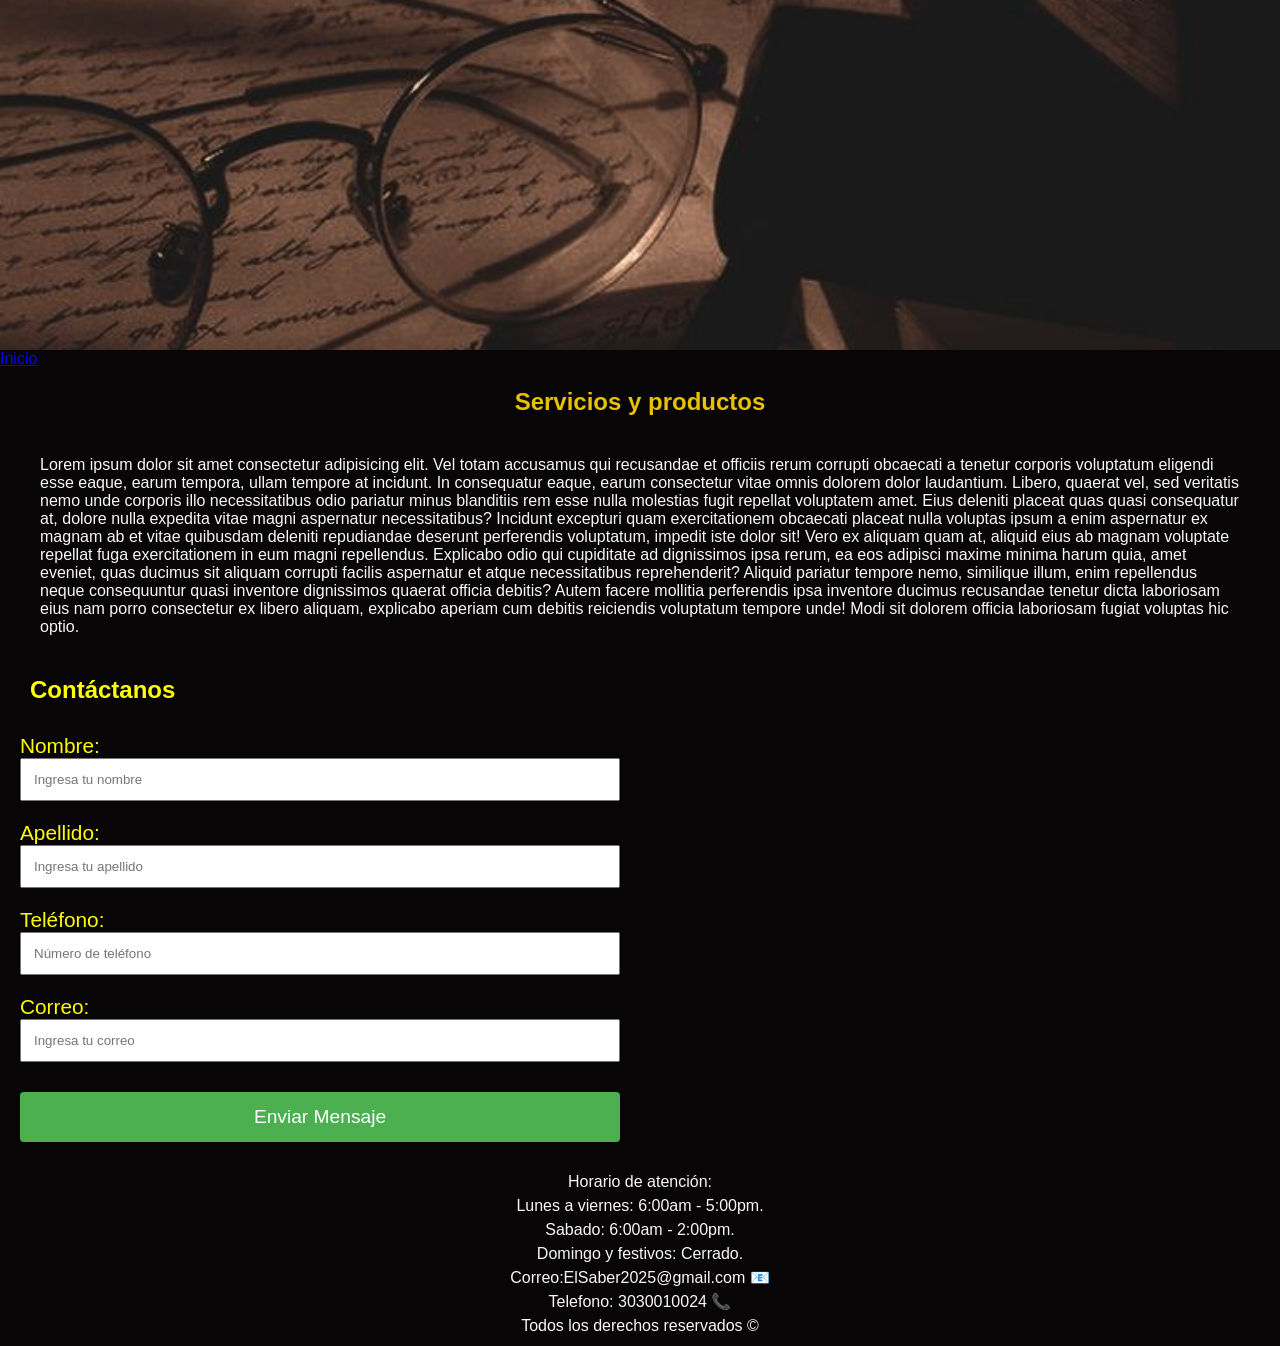
==== servicios.html @ c1454baa "Se creo la segunda pagina web y se agrego algunas img" ====
<!DOCTYPE html>
<html lang="en">
<head>
    <meta charset="UTF-8">
    <meta name="viewport" content="width=device-width, initial-scale=1.0">
    <link rel="stylesheet" href="style.css">
    <link rel="shortcut icon" href="icon/icono.png" type="image/x-icon">
    <title>Servicios y productos</title>
</head>
<body>
    <header>
        <nav>
            <header class="cabezado"></header>
            <a href="Index.html" target="_blank">Inicio</a>
        </nav>
    </header>
    <section id="pie">
        <h1>Servicios y productos</h1>
        <div class="p">
            <p>Lorem ipsum dolor sit amet consectetur adipisicing elit. Vel totam accusamus qui recusandae et officiis rerum corrupti obcaecati a tenetur corporis voluptatum eligendi esse eaque, earum tempora, ullam tempore at incidunt. In consequatur eaque, earum consectetur vitae omnis dolorem dolor laudantium. Libero, quaerat vel, sed veritatis nemo unde corporis illo necessitatibus odio pariatur minus blanditiis rem esse nulla molestias fugit repellat voluptatem amet. Eius deleniti placeat quas quasi consequatur at, dolore nulla expedita vitae magni aspernatur necessitatibus? Incidunt excepturi quam exercitationem obcaecati placeat nulla voluptas ipsum a enim aspernatur ex magnam ab et vitae quibusdam deleniti repudiandae deserunt perferendis voluptatum, impedit iste dolor sit! Vero ex aliquam quam at, aliquid eius ab magnam voluptate repellat fuga exercitationem in eum magni repellendus. Explicabo odio qui cupiditate ad dignissimos ipsa rerum, ea eos adipisci maxime minima harum quia, amet eveniet, quas ducimus sit aliquam corrupti facilis aspernatur et atque necessitatibus reprehenderit? Aliquid pariatur tempore nemo, similique illum, enim repellendus neque consequuntur quasi inventore dignissimos quaerat officia debitis? Autem facere mollitia perferendis ipsa inventore ducimus recusandae tenetur dicta laboriosam eius nam porro consectetur ex libero aliquam, explicabo aperiam cum debitis reiciendis voluptatum tempore unde! Modi sit dolorem officia laboriosam fugiat voluptas hic optio.</p>
        </div>
<section>
    <h2>Contáctanos</h2>
    <form  class="formulario-contacto">
        <label for="nombre">Nombre:</label>
        <input type="text" id="nombre" name="nombre" placeholder="Ingresa tu nombre" required>
        <label for="apellido">Apellido:</label>
        <input type="text" id="apellido" name="apellido" placeholder="Ingresa tu apellido" required>
        <label for="telefono">Teléfono:</label>
        <input type="tel" id="telefono" name="telefono" placeholder="Número de teléfono" maxlength="10">
        <label for="correo">Correo:</label>
        <input type="email" id="correo" name="correo" placeholder="Ingresa tu correo" required>
        <input type="submit" value="Enviar Mensaje">
    </form>
</section>
<footer>
    <p>Horario de atención:</p>
    <p>Lunes a viernes: 6:00am - 5:00pm.</p>
    <p>Sabado: 6:00am - 2:00pm.</p>
    <p>Domingo y festivos: Cerrado.</p>
    <p>Correo:ElSaber2025@gmail.com 📧 </p>
    <p>Telefono: 3030010024 📞</p>
    <p>Todos los derechos reservados ©️</p>
</footer>
</section>
</body>
</html>
---- style.css ----
html{
    padding: 0%;
    margin: 0%;
    
}

body {
    margin: 0; 
    font-family: Arial, sans-serif; 
    background-color: #070505;
    box-sizing: border-box;
}

.cabezado {
    background-image: url('img/ꕤ\ WELCOME\ ꕤ.jpeg'); 
    background-size: cover;      
    background-position: center;  
    background-repeat: no-repeat; 
    height: 21.875rem; 
    position: relative; 
}

/*Se implementa una fuenta externa para el titulo*/
 @font-face {
        font-family: fuenteTitulo;
        src: url(font/FortalesiaScript_PERSONAL_USE_ONLY.otf);
    }

/*Este es el estilo del titulo y barra de navegacion*/
.titulo {
    font-family: fuenteTitulo;
    color: white;
    font-size: 30px; 
    margin: 10px;
    font-size: 80px;
}

.navbar {
    /* Posicionamiento en la parte inferior de la imagen */
    position: absolute; 
    bottom: 0;          
    width: 100%;        
    z-index: 10;
    background-color: rgba(0, 0, 0, 0.7) !important; 
    padding-top: .3125rem;   
    padding-bottom: .3125rem; 
    border-top: .0625rem solid rgba(255, 255, 255, 0.15);
}

/* Título de la Biblioteca */
.navbar-brand {
    color: #FFF !important; 
    font-size: 24px; 
    margin-right: 1.875rem; 
}

/* Enlaces del Menú */
.navbar .nav-link {
    color: #F0F0F0 !important;
    font-size: 15.2px; 
    padding: .625rem .9375rem !important; 
}

/* Efecto al pasar el ratón */
.navbar .nav-link:hover,
.navbar .nav-link.active {
    color: #ffd700 !important;
}

/* estilo Menu */
.navbar .dropdown-menu {
    background-color: rgba(0, 0, 0, 0.9); 
    border: none;
}
.navbar .dropdown-item {
    color: #F0F0F0 !important;
}
.navbar .dropdown-item:hover {
    background-color: rgba(255, 255, 255, 0.1); 
    color: #ffd700 !important;
}

/* Formulario de Búsqueda */
.navbar .form-control {
    height: 1.875rem; 
    font-size: 14.4px; 
    background-color: rgba(255, 255, 255, 0.1); 
    border-color: rgba(255, 255, 255, 0.3);
    color: white; 
}
.navbar .btn-outline-success {
    height: 1.875rem;
    font-size: 14.4px;
    padding: 0 .625rem;
}

/*Esto es para el estilo del primer texto y su primera img*/
.container {
    margin-top: 2.5rem; 
    margin-bottom: 2.5rem;
    color: aliceblue;
}

.col img {
    max-width: 100%; 
    height: auto; 
    display: block; 
    border-radius: .625rem;
    margin: 0 auto; 
    height: 37.5rem;
}

/*Stilo del segundo parrafos con una img*/

.contenedor {
    text-align: center;
}

.contenedor .imgdos img{
    text-align: center;
    width: 31.25rem;
    height: 31.25rem;
}

/*Estilo de carta de presentacion*/

.presentation-card {
    background-color: #2c2c2c; 
    border: .0625rem solid #444444; 
    border-radius: .5rem; 
    box-shadow: 0 .25rem .5rem rgba(0, 0, 0, 0.5); 
    height: 100%; 
}

.presentation-card .card-body {
    color: #F8F8F8; 
}

/* Color título */
.presentation-card .card-title {
    color: #ffd700;
    font-weight: bold;
    font-size: 1.25rem;
}

/*Estilo boton*/
.presentation-card .btn-primary {
    background-color: #ffd700; 
    border-color: #ffd700;
    color: #000000; 
    font-weight: 600;
}

.presentation-card .btn-primary:hover {
    background-color: #e6c200; 
    border-color: #e6c200;
}

/* Asegura que la imagen se vea bien y tenga una altura uniforme */
.presentation-card .card-img-top {
    height: 200px; 
    object-fit: cover;
}

h1{
    text-align: center;
    color: #e6c200;
}

#pie footer{
    text-align: center;
    font-family: 'Times New Roman', Times, serif cursive;
    line-height: 8px;
    color: #F8F8F8;
}

/*Aca empieza el estilo de la pagina de servicios y productos*/
p{
    color: #F8F8F8;
}

.p{
    text-align: left;
    margin: 40px;
}

/* estilo para el formulario */
.formulario-contacto {
    width: 90%; 
    max-width: 600px; 
    margin-left: 0; 
    padding: 20px; 
}

.formulario-contacto label {
    font-size: 1.3em; 
    color: yellow; 
    margin-top: 15px;
    margin-bottom: 5px;
}

.formulario-contacto input:not([type="submit"]) {
    width: 100%;
    padding: 12px;
    margin-bottom: 20px;
    box-sizing: border-box;
}

.formulario-contacto input[type="submit"] {
    width: 100%;
    background-color: #4CAF50;
    color: white;
    padding: 14px 20px;
    margin-top: 10px;
    border: none;
    border-radius: 4px;
    font-size: 1.2em;
}

/*Este es el titulo arriba del formulario*/
section h2{
    text-align: left;
    color: yellow;
    margin: 10px 0px 10px 30px;
}
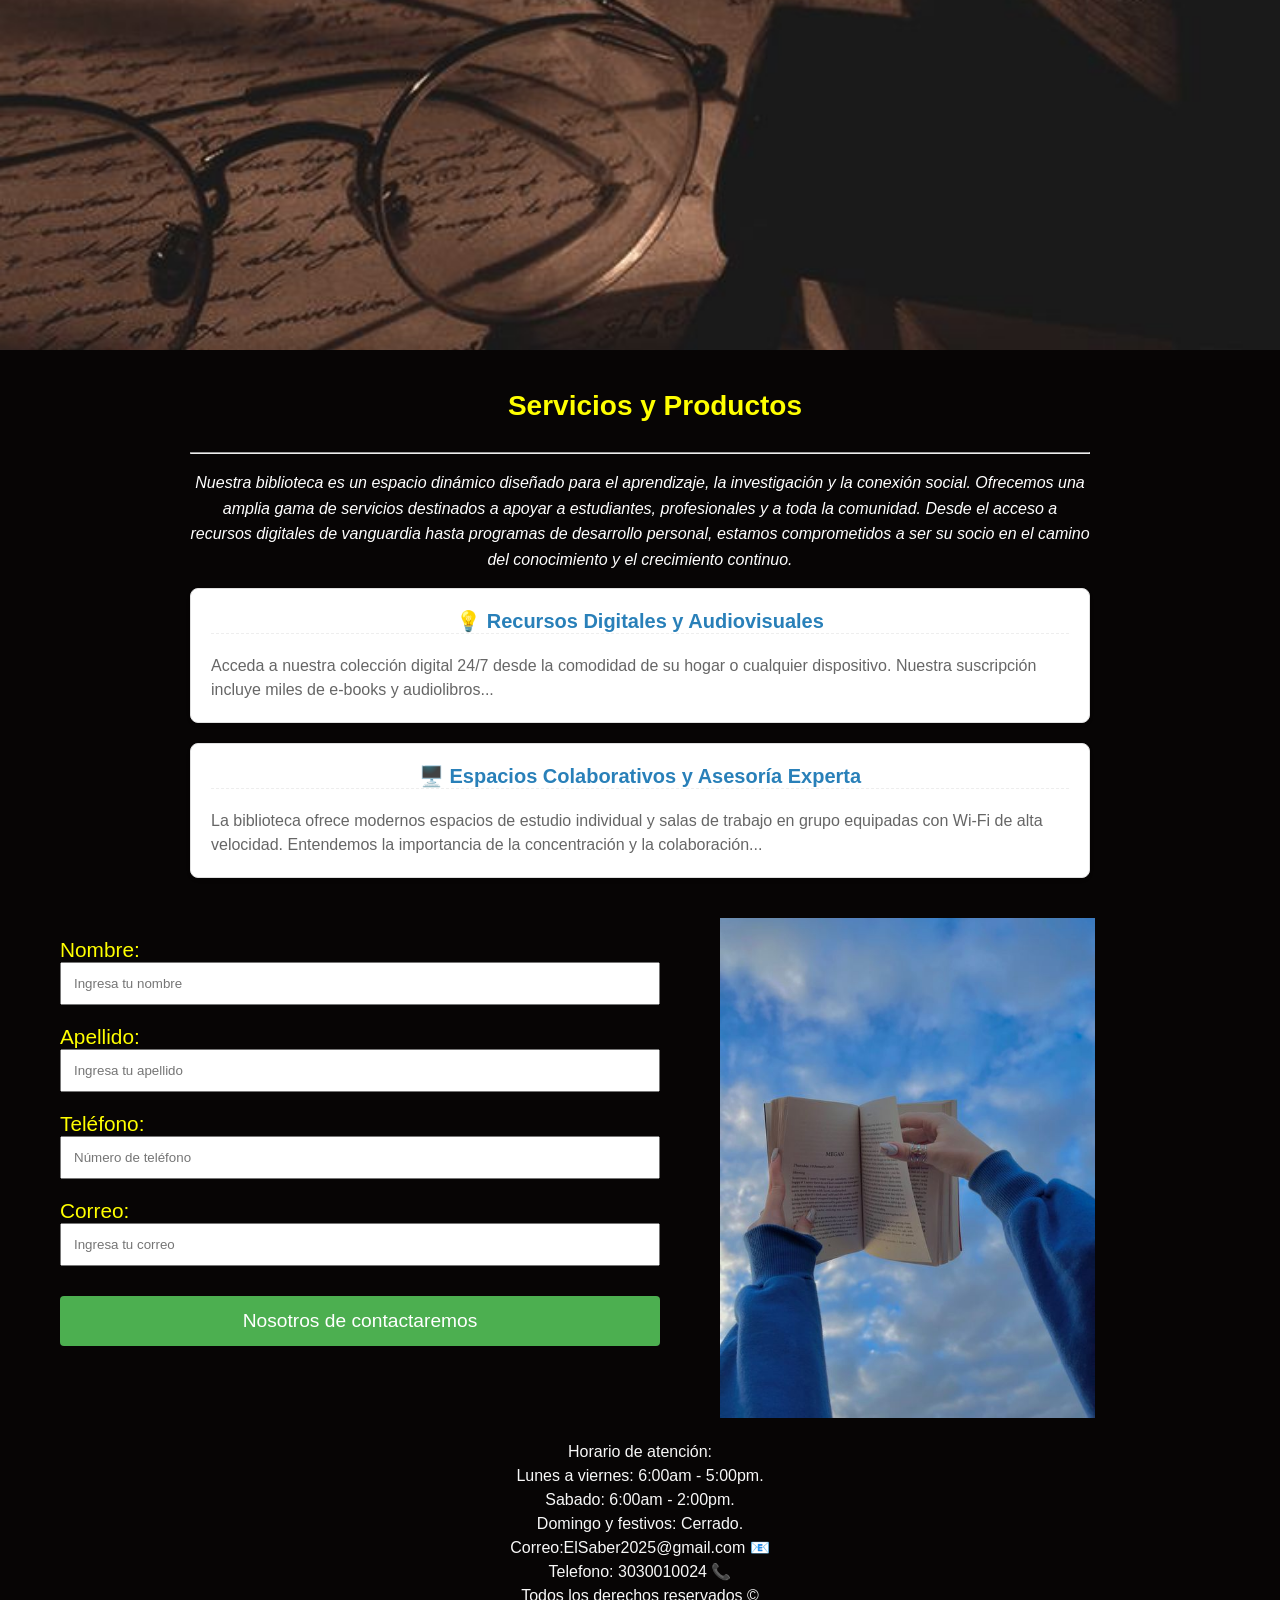
==== commit cd682df7: "Modificaciónes finales" ====
--- a/servicios.html
+++ b/servicios.html
@@ -8,20 +8,27 @@
     <title>Servicios y productos</title>
 </head>
 <body>
-    <header>
-        <nav>
-            <header class="cabezado"></header>
-            <a href="Index.html" target="_blank">Inicio</a>
-        </nav>
-    </header>
-    <section id="pie">
-        <h1>Servicios y productos</h1>
-        <div class="p">
-            <p>Lorem ipsum dolor sit amet consectetur adipisicing elit. Vel totam accusamus qui recusandae et officiis rerum corrupti obcaecati a tenetur corporis voluptatum eligendi esse eaque, earum tempora, ullam tempore at incidunt. In consequatur eaque, earum consectetur vitae omnis dolorem dolor laudantium. Libero, quaerat vel, sed veritatis nemo unde corporis illo necessitatibus odio pariatur minus blanditiis rem esse nulla molestias fugit repellat voluptatem amet. Eius deleniti placeat quas quasi consequatur at, dolore nulla expedita vitae magni aspernatur necessitatibus? Incidunt excepturi quam exercitationem obcaecati placeat nulla voluptas ipsum a enim aspernatur ex magnam ab et vitae quibusdam deleniti repudiandae deserunt perferendis voluptatum, impedit iste dolor sit! Vero ex aliquam quam at, aliquid eius ab magnam voluptate repellat fuga exercitationem in eum magni repellendus. Explicabo odio qui cupiditate ad dignissimos ipsa rerum, ea eos adipisci maxime minima harum quia, amet eveniet, quas ducimus sit aliquam corrupti facilis aspernatur et atque necessitatibus reprehenderit? Aliquid pariatur tempore nemo, similique illum, enim repellendus neque consequuntur quasi inventore dignissimos quaerat officia debitis? Autem facere mollitia perferendis ipsa inventore ducimus recusandae tenetur dicta laboriosam eius nam porro consectetur ex libero aliquam, explicabo aperiam cum debitis reiciendis voluptatum tempore unde! Modi sit dolorem officia laboriosam fugiat voluptas hic optio.</p>
-        </div>
-<section>
-    <h2>Contáctanos</h2>
-    <form  class="formulario-contacto">
+<header>
+    <nav>
+        <header class="cabezado"></header>
+    </nav>
+</header>
+        <section id="servicios">
+            <h2>Servicios y Productos</h2><hr>
+            <p>Nuestra biblioteca es un espacio dinámico diseñado para el aprendizaje, la investigación y la conexión social. Ofrecemos una amplia gama de servicios destinados a apoyar a estudiantes, profesionales y a toda la comunidad. Desde el acceso a recursos digitales de vanguardia hasta programas de desarrollo personal, estamos comprometidos a ser su socio en el camino del conocimiento y el crecimiento continuo.</p>
+            
+            <div class="servicio-bloque">
+                <h3>💡 Recursos Digitales y Audiovisuales</h3>
+                <p>Acceda a nuestra colección digital 24/7 desde la comodidad de su hogar o cualquier dispositivo. Nuestra suscripción incluye miles de e-books y audiolibros...</p>
+            </div>
+            
+            <div class="servicio-bloque">
+                <h3>🖥️ Espacios Colaborativos y Asesoría Experta</h3>
+                <p>La biblioteca ofrece modernos espacios de estudio individual y salas de trabajo en grupo equipadas con Wi-Fi de alta velocidad. Entendemos la importancia de la concentración y la colaboración...</p>
+            </div>
+            
+        </section>
+<div class="formula"><form  class="formulario-contacto">
         <label for="nombre">Nombre:</label>
         <input type="text" id="nombre" name="nombre" placeholder="Ingresa tu nombre" required>
         <label for="apellido">Apellido:</label>
@@ -30,18 +37,24 @@
         <input type="tel" id="telefono" name="telefono" placeholder="Número de teléfono" maxlength="10">
         <label for="correo">Correo:</label>
         <input type="email" id="correo" name="correo" placeholder="Ingresa tu correo" required>
-        <input type="submit" value="Enviar Mensaje">
+        <input type="submit" value="Nosotros de contactaremos">
     </form>
-</section>
-<footer>
-    <p>Horario de atención:</p>
+
+    <div class="imagenServicios">
+        <img src="img/img de servicios.jpeg" alt="">
+    </div>
+</div>
+
+<section id="pie">
+     <footer>
+        <p>Horario de atención:</p>
     <p>Lunes a viernes: 6:00am - 5:00pm.</p>
     <p>Sabado: 6:00am - 2:00pm.</p>
     <p>Domingo y festivos: Cerrado.</p>
-    <p>Correo:ElSaber2025@gmail.com 📧 </p>
-    <p>Telefono: 3030010024 📞</p>
-    <p>Todos los derechos reservados ©️</p>
-</footer>
+  <p>Correo:ElSaber2025@gmail.com 📧 </p>
+  <p>Telefono: 3030010024 📞</p>
+  <p>Todos los derechos reservados ©️</p>
+     </footer>
 </section>
 </body>
 </html>
--- a/style.css
+++ b/style.css
@@ -174,7 +174,69 @@
     color: #F8F8F8;
 }
 
+h3{
+    text-align: center;
+    color: yellow;
+}
+
+
+
 /*Aca empieza el estilo de la pagina de servicios y productos*/
+
+#servicios {
+    max-width: 900px;
+    margin: 40px auto;
+    padding: 0 20px;
+}
+
+/* Estilo para el encabezado principal de la sección */
+#servicios h2 {
+    text-align: center;
+    margin-bottom: 30px;
+    font-size: 28px;
+   }
+
+/* Estilo para el párrafo introductorio (el que dice "Más que libros...") */
+#servicios > p {
+    text-align: center;
+    font-style: italic;
+    color: #ffffff;
+    line-height: 1.6;
+}
+
+.servicio-bloque {
+    background-color: #ffffff; 
+    border: 1px solid #e0e0e0;
+    border-radius: 8px; 
+    padding: 20px;
+    margin-bottom: 20px;
+    box-shadow: 0 2px 5px rgba(0, 0, 0, 0.05);
+    transition: transform 0.3s; 
+}
+
+/* Efecto al pasar el mouse */
+.servicio-bloque:hover {
+    transform: translateY(-3px); /* Se levanta ligeramente */
+    box-shadow: 0 4px 8px rgba(0, 0, 0, 0.1);
+}
+
+.servicio-bloque h3 {
+    color: #2980b9;
+    font-size: 20px;
+    margin-top: 0;
+    border-bottom: 1px dashed #eee;
+}
+
+/* Estilo para el texto dentro del servicio */
+.servicio-bloque p {
+    color: #666;
+    line-height: 1.5;
+    margin: 0;
+}
+
+
+
+
 p{
     color: #F8F8F8;
 }
@@ -189,7 +251,7 @@
     width: 90%; 
     max-width: 600px; 
     margin-left: 0; 
-    padding: 20px; 
+    padding: 20px;
 }
 
 .formulario-contacto label {
@@ -222,4 +284,25 @@
     text-align: left;
     color: yellow;
     margin: 10px 0px 10px 30px;
-}+}
+
+/*aplicar estilo en la img y agregarle el display al contenedor padre*/
+.imagenServicios img{
+    display: flex;
+    height: 500px;
+}
+
+.formula {
+    display: flex; 
+    align-items: flex-start;
+    gap: 40px;  
+    margin: 30px auto; 
+    max-width: 1200px;
+}
+
+/*Aca se modifica el estilo de la tercera pagina*/
+
+.base pre{
+    color: #e0e0e0;
+    font-size: 15px;
+}
